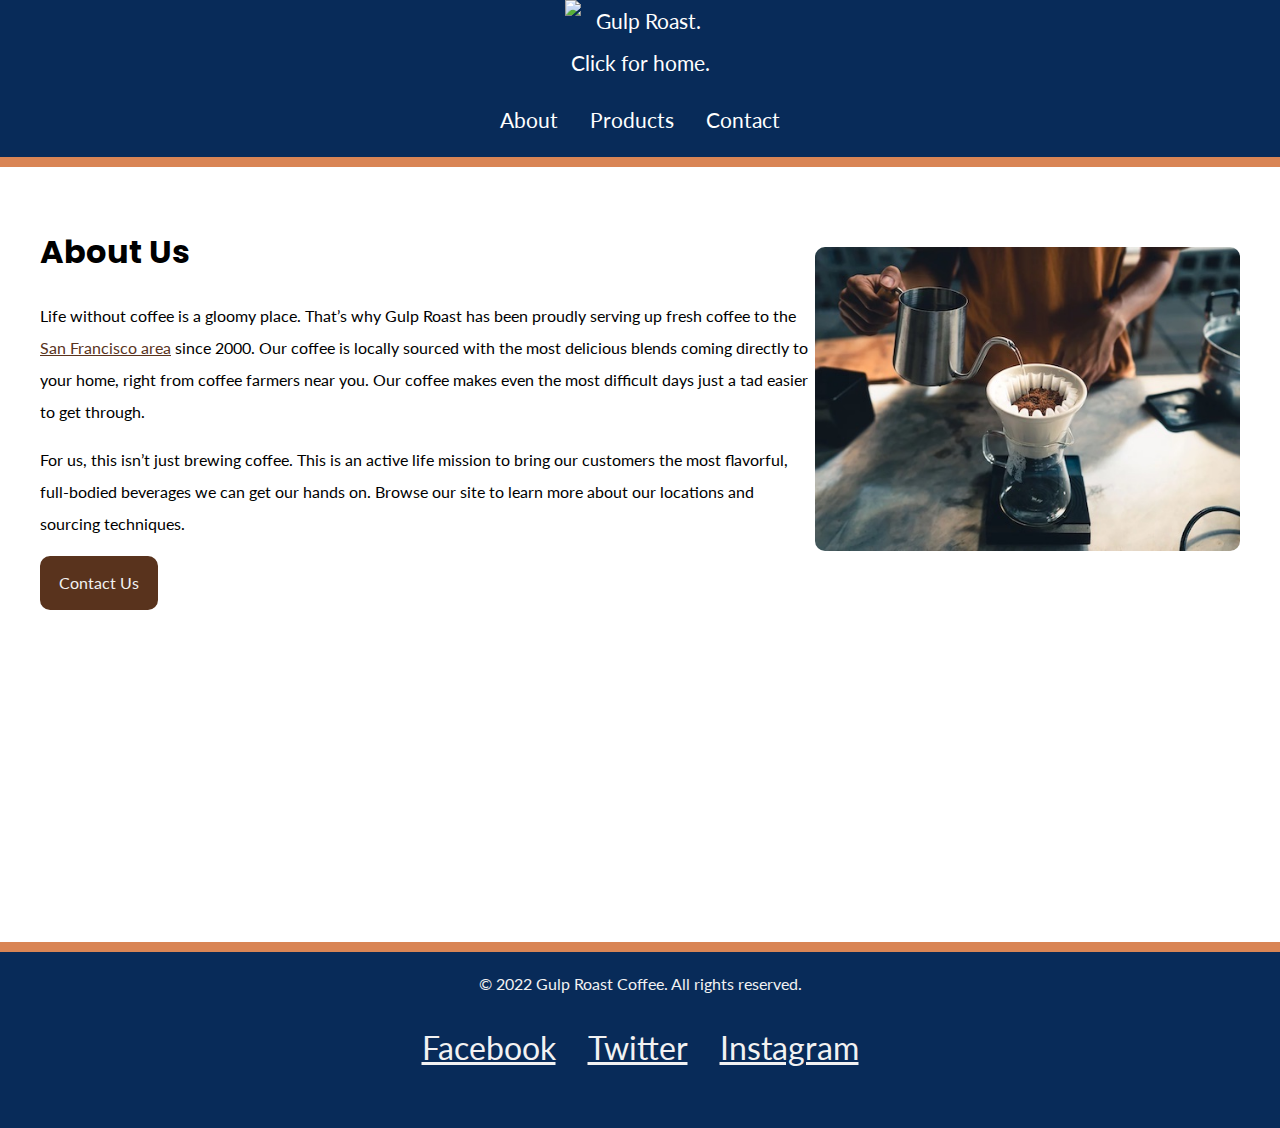
==== index.html @ d6069103 "move to root" ====
<!DOCTYPE html>
<html lang="en">
<head>
    <meta charset="UTF-8">
    <meta http-equiv="X-UA-Compatible" content="IE=edge">
    <meta name="viewport" content="width=device-width, initial-scale=1.0">
    <link rel="preconnect" href="https://fonts.googleapis.com">
<link rel="preconnect" href="https://fonts.gstatic.com" crossorigin>
<link href="https://fonts.googleapis.com/css2?family=Lato&family=Poppins:wght@700&display=swap" rel="stylesheet">
<link href="css/indexguide.css" rel="stylesheet">
<script src="https://kit.fontawesome.com/817f00a2b6.js" crossorigin="anonymous"></script>
    <title>GulpRoastCoffee-Home</title>
    
</head>
<body>
    <header>
        <nav>
          <ul>
            <li class="logo"><a href="https://uxuicurriculum.wixsite.com/gulproast"><img src="https://assets.codepen.io/6306176/gulp-logo-light.png" alt="Gulp Roast. Click for home." /></a></li>
            <li><a href="https://uxuicurriculum.wixsite.com/gulproast"><span aria-hidden="true" class="fa-solid fa-mug-saucer"></span> About</a></li>
            <li><a href="https://uxuicurriculum.wixsite.com/gulproast"><span aria-hidden="true" class="fa-solid fa-fire-flame-curved"></span> Products</a></li>
            <li><a href="https://uxuicurriculum.wixsite.com/gulproast"><span aria-hidden="true" class="fa-solid fa-phone"></span> Contact</a></li>
          </ul>
        </nav>
      </header>
      <div class="main-bkgd">
        <section class="main">
          <article>
            <h1>About Us</h1>
            <p>Life without coffee is a gloomy place. That’s why Gulp Roast has been proudly serving up fresh coffee to the <a href="https://goo.gl/maps/3rAyszfwSDx8Si2Y9" target="_blank">San Francisco area</a> since 2000. Our coffee is locally sourced with the most delicious blends coming directly to your home, right from coffee farmers near you. Our coffee makes even the most difficult days just a tad easier to get through.</p>
      
            <p>For us, this isn’t just brewing coffee. This is an active life mission to bring our customers the most flavorful, full-bodied beverages we can get our hands on. Browse our site to learn more about our locations and sourcing techniques.</p>
      
            <a class="button" href="https://uxuicurriculum.wixsite.com/gulproast">Contact Us</a>
          </article>
          <figure>
            <img src="media/images/gulp-pouring-coffee-horizontal.jpg" alt="Making pour-over coffee at our shop." />
            
          </figure>
        </section>
      </div>
      <footer>
        <p>&copy; 2022 Gulp Roast Coffee. All rights reserved.</p>
        <ul>
          <li>
            <a href="https://facebook.com" target="_blank">
              <span aria-hidden="true" class="fa-brands fa-facebook-square"></span>
              <span class="sr-only">Facebook</span>
            </a>
          </li>
          <li>
            <a href="https://twitter.com" target="_blank">
              <span aria-hidden="true" class="fa-brands fa-twitter-square"></span>
              <span class="sr-only">Twitter</span>
            </a>
          </li>
          <li>
            <a href="https://instagram.com" target="_blank">
              <span aria-hidden="true" class="fa-brands fa-instagram-square"></span>
              <span class="sr-only">Instagram</span>
            </a>
          </li>
        </ul>
      </footer>
</body>
</html>
---- css/indexguide.css ----
body {
    background-color: #082B59;
    margin: 0;
    padding: 0;
    font-family: 'Lato', sans-serif;
    line-height: 2;
  }
  h1, h2, h3 {
    font-family: 'Poppins', sans-serif;
  }
  h1 {
    font-size: 2rem;
    margin-bottom: 0;
  }
  /* make images flexible */
  img {
    max-width: 100%;
  }
  a {
    color: #59331d;
  }
  a:hover {
    text-decoration: none;
  }
  header {
    border-bottom: 10px solid #d98555;
  }
  /* navbar styling */
  nav ul {
    padding: 0;
    margin: 0;
    list-style-type: none;
    display: flex;
    flex-flow: row wrap;
    justify-content: center;
  }
  nav li {
    margin: 0 1rem 1rem 1rem;
    font-size: 1.3rem;
  }
  /* max width on the image in pixels */
  nav .logo img {
    max-width: 150px;
  }
  /* flex basis on the image container, li */
  nav .logo {
    flex-basis: 100%;
    text-align: center;
  }
  nav a {
    color: white;
    text-decoration: none;
    display: block;
  }
  nav a:hover {
    color: #d98555;
  }
  /* establishes a white background */
  .main-bkgd {
    background: #ffffff url(https://assets.codepen.io/6306176/gulp-bean-bkgd.jpg) repeat-x bottom;
    padding-bottom: 300px;
  }
  /* sits inside of the white background, centered */
  .main {
    max-width: 1200px;
    margin: 0 auto;
    padding: 2rem;
    display: flex;
    justify-content: space-between;
    flex-direction: row;
  }
  article {
    flex-basis: 73%;
  }
  figure {
    margin: 3rem 0 0 0;
    flex-basis: 40%;
    
  }
  figure img {
    border-radius: 10px;
    flex-basis:50%;
  }
 
  .button {
    display: inline-block;
    background-color: #59331D;
    border-radius: 10px;
    padding: 0.5rem 1rem;
    margin: 0;
    color: #f2f2f2;
    text-decoration: none;
    border: 3px solid #59331d;
  }
  .button:hover {
    background-color: #f2f2f2;
    color: #59331d;
  }
  footer {
    color: #f2f2f2;
    text-align: center;
    border-top: 10px solid #d98555;
  }
  footer ul {
    list-style-type: none;
    padding: 0;
    margin: 0;
    display: flex;
    flex-flow: row wrap;
    justify-content: center;
  }
  footer a {
    color: #f2f2f2;
    font-size: 2rem;
    display: block;
    margin: 0 1rem 3rem 1rem;
  }
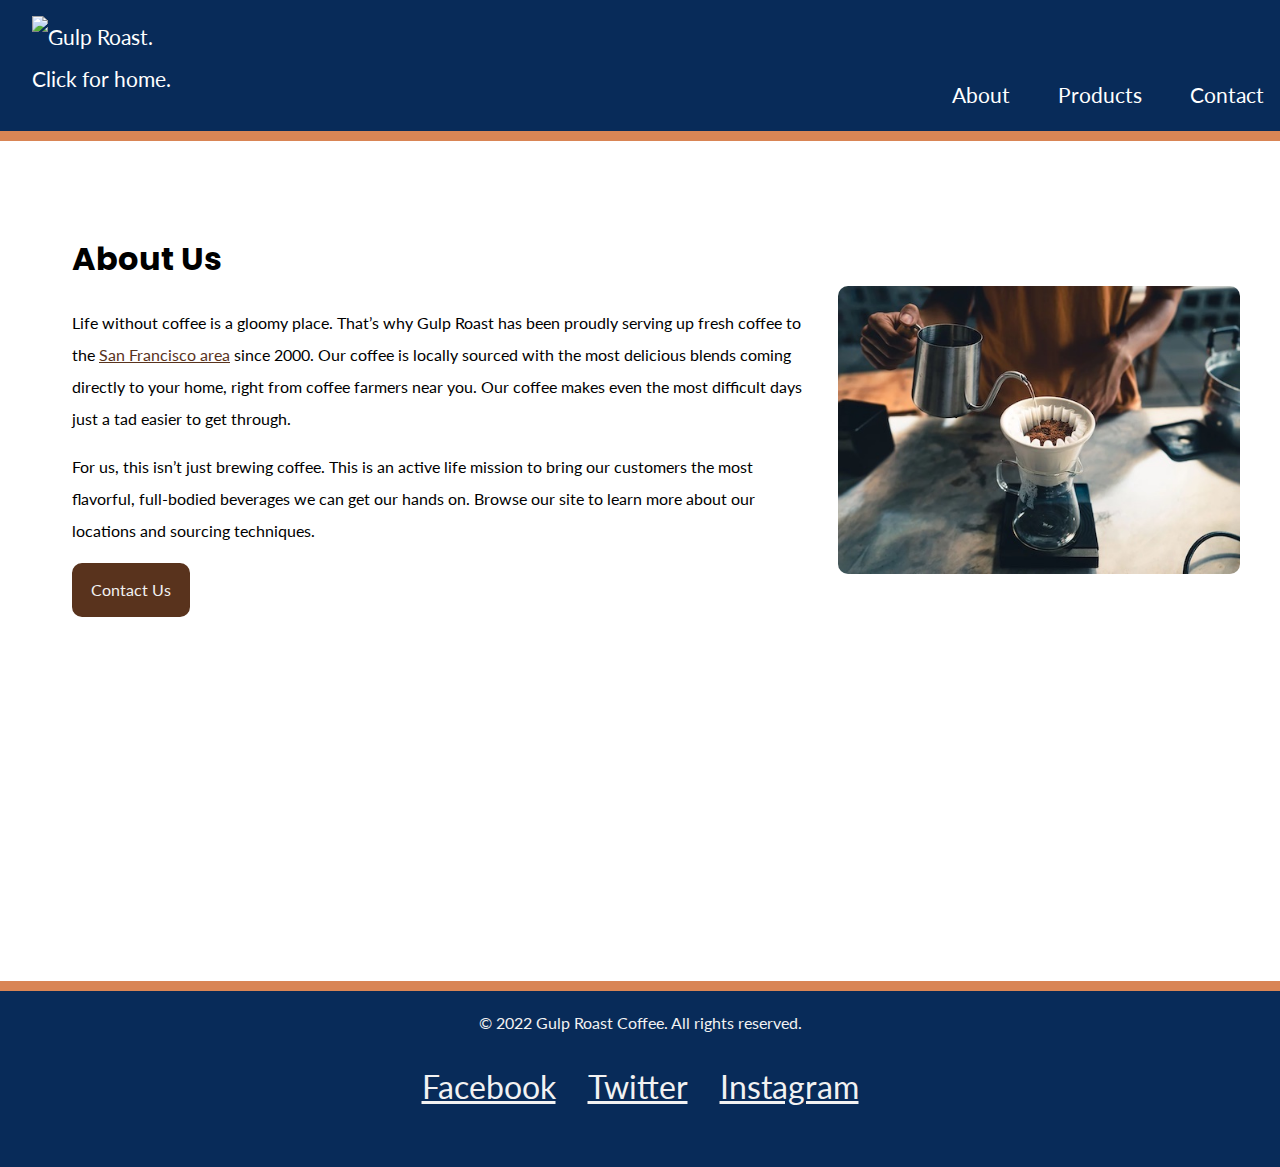
==== commit 7e539e96: "Changes" ====
--- a/index.html
+++ b/index.html
@@ -16,10 +16,12 @@
     <header>
         <nav>
           <ul>
-            <li class="logo"><a href="https://uxuicurriculum.wixsite.com/gulproast"><img src="https://assets.codepen.io/6306176/gulp-logo-light.png" alt="Gulp Roast. Click for home." /></a></li>
-            <li><a href="https://uxuicurriculum.wixsite.com/gulproast"><span aria-hidden="true" class="fa-solid fa-mug-saucer"></span> About</a></li>
-            <li><a href="https://uxuicurriculum.wixsite.com/gulproast"><span aria-hidden="true" class="fa-solid fa-fire-flame-curved"></span> Products</a></li>
-            <li><a href="https://uxuicurriculum.wixsite.com/gulproast"><span aria-hidden="true" class="fa-solid fa-phone"></span> Contact</a></li>
+            <li class="logo"><a href="index.html"><img src="https://assets.codepen.io/6306176/gulp-logo-light.png" alt="Gulp Roast. Click for home." /></a></li>
+  
+<li><a href="index.html"><span aria-hidden="true" class="fa-solid fa-mug-saucer"></span> About</a></li>
+            <li><a href="our-products.html"><span aria-hidden="true" class="fa-solid fa-fire-flame-curved"></span> Products</a></li>
+            <li><a href="contact-us.html"><span aria-hidden="true" class="fa-solid fa-phone"></span> Contact</a></li>
+          
           </ul>
         </nav>
       </header>
@@ -34,7 +36,8 @@
             <a class="button" href="https://uxuicurriculum.wixsite.com/gulproast">Contact Us</a>
           </article>
           <figure>
-            <img src="media/images/gulp-pouring-coffee-horizontal.jpg" alt="Making pour-over coffee at our shop." />
+            <img src="media/images/gulp-pouring-coffee-horizontal.jpg" alt="Making pour-over coffee at our shop." media="(max-width: 767px)" />
+          
             
           </figure>
         </section>
--- a/css/indexguide.css
+++ b/css/indexguide.css
@@ -12,7 +12,7 @@
     font-size: 2rem;
     margin-bottom: 0;
   }
-  /* make images flexible */
+ 
   img {
     max-width: 100%;
   }
@@ -25,24 +25,26 @@
   header {
     border-bottom: 10px solid #d98555;
   }
-  /* navbar styling */
+  
   nav ul {
     padding: 0;
     margin: 0;
     list-style-type: none;
     display: flex;
     flex-flow: row wrap;
-    justify-content: center;
+    justify-content:center;
+    flex-direction: column;
+    align-items: center;
+    border:#59331d 5px;
   }
   nav li {
     margin: 0 1rem 1rem 1rem;
     font-size: 1.3rem;
   }
-  /* max width on the image in pixels */
   nav .logo img {
     max-width: 150px;
   }
-  /* flex basis on the image container, li */
+  
   nav .logo {
     flex-basis: 100%;
     text-align: center;
@@ -67,10 +69,13 @@
     padding: 2rem;
     display: flex;
     justify-content: space-between;
-    flex-direction: row;
+    flex-direction: column;
+    align-items: center;
   }
+  
   article {
     flex-basis: 73%;
+    padding: 2rem;
   }
   figure {
     margin: 3rem 0 0 0;
@@ -114,4 +119,32 @@
     font-size: 2rem;
     display: block;
     margin: 0 1rem 3rem 1rem;
-  }+  }
+
+  @media (min-width: 768px)
+  {nav ul{flex-direction: row;
+  align-items: none;}
+ .main {flex-direction:row;}}
+  
+
+  @media (min-width: 1024px){
+    
+    nav ul {flex-flow: nowrap;
+    align-items: flex-end;
+  justify-content: center;}
+    
+    nav .logo {
+      text-align:start;
+      padding: 1rem;
+      
+  }
+  nav a { flex-flow: nowrap;
+    display: flex;
+    justify-content: space-between;
+    align-items: center;
+    }
+
+  nav span {padding: 0.5rem}
+ 
+  }
+  